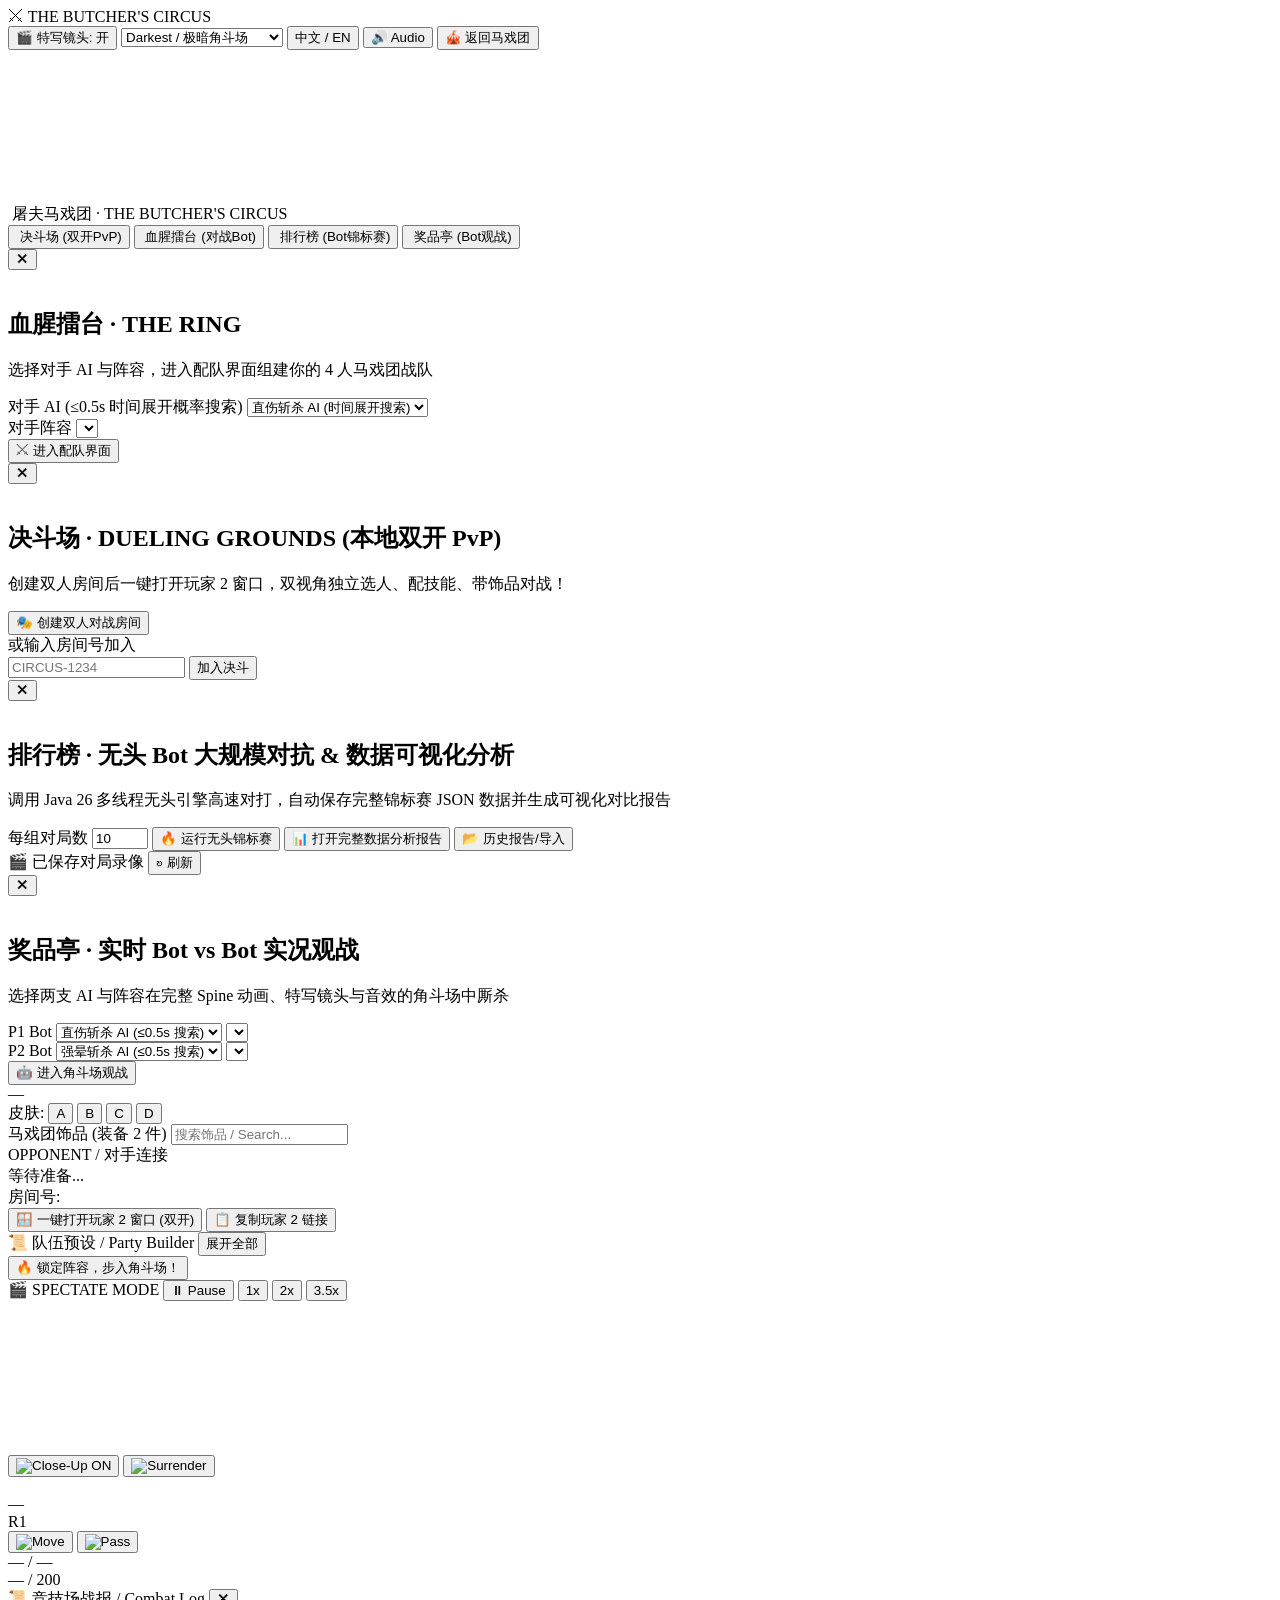
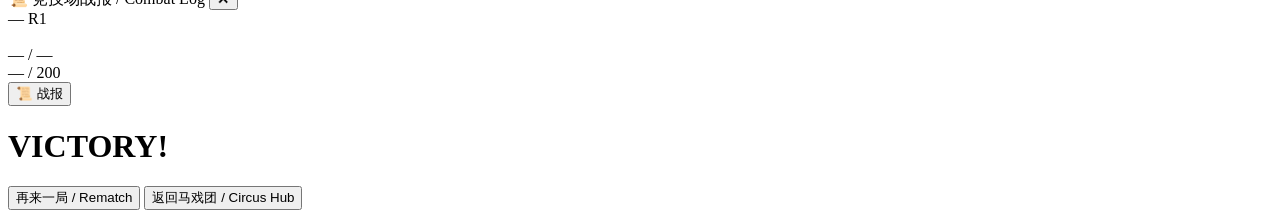
==== web/index.html @ a69d6b55 "create the reposits" ====
<!DOCTYPE html>
<html lang="zh-CN">
<head>
  <meta charset="UTF-8" />
  <meta name="viewport" content="width=device-width, initial-scale=1.0" />
  <title>Darkest Dungeon: The Butcher's Circus — 屠夫马戏团</title>
  <link rel="stylesheet" href="/static/css/circus.css?v=5" />
</head>
<body>
  <div id="app">
    <!-- Compact Gothic Top Control Strip -->
    <header id="topbar">
      <div class="brand">
        <span class="brand-emblem">⚔</span>
        <span id="brand-title">THE BUTCHER'S CIRCUS</span>
        <span id="room-badge" class="room-badge hidden"></span>
      </div>
      <div class="top-controls">
        <button id="btn-closeup" class="btn-iron active" title="Toggle Combat Close-Up Spotlight Camera">🎬 特写镜头: 开</button>
        <select id="arena-tier-select" title="Arena Tier">
          <option value="darkest">Darkest / 极暗角斗场</option>
          <option value="champion">Champion / 冠军角斗场</option>
          <option value="veteran">Veteran / 老兵角斗场</option>
          <option value="apprentice">Apprentice / 学徒角斗场</option>
          <option value="novice">Novice / 新手角斗场</option>
        </select>
        <button id="btn-lang" class="btn-iron">中文 / EN</button>
        <button id="btn-mute" class="btn-iron">🔊 Audio</button>
        <button id="btn-lobby" class="btn-iron hidden">🎪 返回马戏团</button>
      </div>
    </header>

    <!-- ==================== VIEW 1: AUTHENTIC CIRCUS TOWN HUB (主界面) ==================== -->
    <main id="view-town" class="view active">
      <canvas id="town-canvas"></canvas>

      <!-- Authentic Estate Nameplate -->
      <div class="town-nameplate">
        <img src="/api/game_asset/campaign/town/estate_title/arena_estate_nameplate.png" alt="" />
        <span id="town-nameplate-text">屠夫马戏团 · THE BUTCHER'S CIRCUS</span>
      </div>

      <!-- Authentic Bottom Building Navigation Dock -->
      <nav class="town-dock">
        <button class="dock-btn" data-building="dueling_grounds" title="决斗场 · 本地双开 PvP">
          <img src="/api/game_asset/campaign/town/buildings/dueling_grounds/dueling_grounds.town_button.png" alt="" />
          <span>决斗场 (双开PvP)</span>
        </button>
        <button class="dock-btn featured" data-building="fight" title="血腥擂台 · 单人对战 Bot">
          <img src="/api/game_asset/campaign/town/buildings/banner_customization/banner_customization.town_button.png" alt="" />
          <span>血腥擂台 (对战Bot)</span>
        </button>
        <button class="dock-btn" data-building="rankings" title="排行榜 · 无头 Bot 锦标赛 & 录像">
          <img src="/api/game_asset/campaign/town/buildings/rankings/rankings.town_button.png" alt="" />
          <span>排行榜 (Bot锦标赛)</span>
        </button>
        <button class="dock-btn" data-building="prize_booth" title="奖品亭 · 实时 Bot vs Bot 观战">
          <img src="/api/game_asset/campaign/town/buildings/prize_booth/prize_booth.town_button.png" alt="" />
          <span>奖品亭 (Bot观战)</span>
        </button>
      </nav>

      <!-- Building Modals styled with real DLC building art -->
      <!-- Modal: THE RING (Play vs Bot) -->
      <div id="modal-fight" class="building-modal hidden">
        <div class="building-dialog dialog-fight">
          <button class="dialog-close" data-close-modal="modal-fight">✕</button>
          <div class="dialog-header">
            <img src="/api/game_asset/campaign/town/buildings/banner_customization/banner_customization.icon.png" alt="" />
            <div>
              <h2>血腥擂台 · THE RING</h2>
              <p>选择对手 AI 与阵容，进入配队界面组建你的 4 人马戏团战队</p>
            </div>
          </div>
          <div class="dialog-body">
            <div class="form-row">
              <label>对手 AI (≤0.5s 时间展开概率搜索)</label>
              <select id="vsbot-ai">
                <option value="direct_kill">直伤斩杀 AI (时间展开搜索)</option>
                <option value="stun_kill">强晕斩杀 AI (时间展开搜索)</option>
                <option value="iron_wall">铁桶 AI (时间展开搜索)</option>
                <option value="iron_hound">铁血猎犬 AI (时间展开搜索)</option>
                <option value="shuffle_kill">乱位斩杀 AI (时间展开搜索)</option>
                <option value="lookahead">综合前瞻 AI (时间展开搜索)</option>
                <option value="stress">压力专精 AI (时间展开搜索)</option>
              </select>
            </div>
            <div class="form-row">
              <label>对手阵容</label>
              <select id="vsbot-preset"></select>
            </div>
            <button id="btn-start-vsbot" class="btn-crimson large full">⚔ 进入配队界面</button>
          </div>
        </div>
      </div>

      <!-- Modal: DUELING GROUNDS (Local 2-Player Dual-Window PvP) -->
      <div id="modal-dueling_grounds" class="building-modal hidden">
        <div class="building-dialog dialog-duel">
          <button class="dialog-close" data-close-modal="modal-dueling_grounds">✕</button>
          <div class="dialog-header">
            <img src="/api/game_asset/campaign/town/buildings/dueling_grounds/dueling_grounds.icon.png" alt="" />
            <div>
              <h2>决斗场 · DUELING GROUNDS (本地双开 PvP)</h2>
              <p>创建双人房间后一键打开玩家 2 窗口，双视角独立选人、配技能、带饰品对战！</p>
            </div>
          </div>
          <div class="dialog-body">
            <button id="btn-create-pvp" class="btn-gold large full">🎭 创建双人对战房间</button>
            <div class="divider"><span>或输入房间号加入</span></div>
            <div class="join-row">
              <input id="join-room-input" type="text" placeholder="CIRCUS-1234" />
              <button id="btn-join-pvp" class="btn-crimson">加入决斗</button>
            </div>
          </div>
        </div>
      </div>

      <!-- Modal: RANKINGS (Headless Bot Tournament Lab & Replays) -->
      <div id="modal-rankings" class="building-modal hidden">
        <div class="building-dialog dialog-rankings">
          <button class="dialog-close" data-close-modal="modal-rankings">✕</button>
          <div class="dialog-header">
            <img src="/api/game_asset/campaign/town/buildings/rankings/rankings.icon.png" alt="" />
            <div>
              <h2>排行榜 · 无头 Bot 大规模对抗 & 数据可视化分析</h2>
              <p>调用 Java 26 多线程无头引擎高速对打，自动保存完整锦标赛 JSON 数据并生成可视化对比报告</p>
            </div>
          </div>
          <div class="dialog-body">
            <div class="form-row">
              <label>每组对局数</label>
              <input id="lab-matches" type="number" min="2" max="100" value="10" />
              <button id="btn-run-lab" class="btn-gold">🔥 运行无头锦标赛</button>
              <button id="btn-open-report" class="btn-crimson hidden">📊 打开完整数据分析报告</button>
              <button id="btn-report-center" class="btn-mini" onclick="window.open('/static/tournament_report.html','_blank')">📂 历史报告/导入</button>
            </div>
            <div id="lab-output" class="lab-output"></div>
            <div class="replay-box">
              <div class="replay-header">
                <span>🎬 已保存对局录像</span>
                <button id="btn-refresh-replays" class="btn-mini">↻ 刷新</button>
              </div>
              <div id="replay-list" class="replay-list"></div>
            </div>
          </div>
        </div>
      </div>

      <!-- Modal: PRIZE BOOTH (Live Bot vs Bot Spectate) -->
      <div id="modal-prize_booth" class="building-modal hidden">
        <div class="building-dialog dialog-prize">
          <button class="dialog-close" data-close-modal="modal-prize_booth">✕</button>
          <div class="dialog-header">
            <img src="/api/game_asset/campaign/town/buildings/prize_booth/prize_booth.icon.png" alt="" />
            <div>
              <h2>奖品亭 · 实时 Bot vs Bot 实况观战</h2>
              <p>选择两支 AI 与阵容在完整 Spine 动画、特写镜头与音效的角斗场中厮杀</p>
            </div>
          </div>
          <div class="dialog-body">
            <div class="form-row">
              <label>P1 Bot</label>
              <select id="bvb-bot0">
                <option value="direct_kill">直伤斩杀 AI (≤0.5s 搜索)</option>
                <option value="stun_kill">强晕斩杀 AI (≤0.5s 搜索)</option>
                <option value="iron_wall">铁桶 AI (≤0.5s 搜索)</option>
                <option value="iron_hound">铁血猎犬 AI (≤0.5s 搜索)</option>
                <option value="shuffle_kill">乱位斩杀 AI (≤0.5s 搜索)</option>
                <option value="lookahead">综合搜索 AI (≤0.5s)</option>
              </select>
              <select id="bvb-preset0"></select>
            </div>
            <div class="form-row">
              <label>P2 Bot</label>
              <select id="bvb-bot1">
                <option value="stun_kill">强晕斩杀 AI (≤0.5s 搜索)</option>
                <option value="direct_kill">直伤斩杀 AI (≤0.5s 搜索)</option>
                <option value="iron_wall">铁桶 AI (≤0.5s 搜索)</option>
                <option value="iron_hound">铁血猎犬 AI (≤0.5s 搜索)</option>
                <option value="shuffle_kill">乱位斩杀 AI (≤0.5s 搜索)</option>
                <option value="lookahead">综合搜索 AI (≤0.5s)</option>
              </select>
              <select id="bvb-preset1"></select>
            </div>
            <button id="btn-start-bvb" class="btn-crimson large full">🤖 进入角斗场观战</button>
          </div>
        </div>
      </div>
    </main>

    <!-- ==================== VIEW 2: AUTHENTIC PARTY SETUP (配队界面) ==================== -->
    <main id="view-setup" class="view">
      <!-- Top Horizontal 18-Hero Roster Strip (matching party_setup.layout.darkest) -->
      <div class="setup-top-roster">
        <div id="hero-roster-strip" class="hero-roster-strip"></div>
      </div>

      <!-- Middle Main Area: 4-Hero Formation + Quick Skill/Trinket Panel + Right Connection Box -->
      <div class="setup-main-grid">
        <!-- Left/Center: 4-Hero Formation Cards (Rank 4 -> Rank 1) -->
        <section class="setup-formation-area">
          <div id="party-slots" class="party-slots"></div>

          <!-- Inline Character Inspector styled with real arena_characterpanel_bg.png -->
          <div class="char-sheet-wrap">
            <div class="char-sheet-col skills-col">
              <div class="sheet-title-row">
                <span id="sheet-hero-title" class="sheet-hero-title">—</span>
                <div class="skin-row">
                  <span>皮肤:</span>
                  <button class="skin-btn" data-variant="A">A</button>
                  <button class="skin-btn" data-variant="B">B</button>
                  <button class="skin-btn" data-variant="C">C</button>
                  <button class="skin-btn" data-variant="D">D</button>
                </div>
              </div>
              <div id="sheet-hero-stats" class="sheet-hero-stats"></div>
              <div id="skill-picker" class="skill-picker"></div>
            </div>

            <div class="char-sheet-col trinkets-col">
              <div class="sheet-title-row">
                <span>马戏团饰品 (装备 2 件)</span>
                <input id="trinket-search" type="text" placeholder="搜索饰品 / Search..." />
              </div>
              <div id="equipped-trinkets" class="equipped-trinkets"></div>
              <div id="trinket-picker" class="trinket-picker"></div>
            </div>
          </div>
        </section>

        <!-- Right Sidebar: Connection Card (connection_background.png) + PvP Invite + Lock In -->
        <aside class="setup-right-col">
          <div class="connection-card">
            <div class="conn-title" id="conn-mode-title">OPPONENT / 对手连接</div>
            <div class="conn-status" id="invite-seat-status">等待准备...</div>
            <div id="pvp-invite-controls" class="pvp-invite-controls hidden">
              <div class="room-code-row">房间号: <span id="invite-room-code" class="code-pill"></span></div>
              <button id="btn-open-p2" class="btn-gold full">🪟 一键打开玩家 2 窗口 (双开)</button>
              <button id="btn-copy-p2" class="btn-iron full">📋 复制玩家 2 链接</button>
            </div>
          </div>

          <div class="setup-presets-box">
            <div class="presets-head">
              <span>📜 队伍预设 / Party Builder</span>
              <button id="btn-toggle-builder" class="btn-mini">展开全部</button>
            </div>
            <div id="party-builder-list" class="party-builder-list"></div>
          </div>

          <div class="lockin-box">
            <div id="ready-status" class="ready-status"></div>
            <button id="btn-lock-in" class="btn-crimson large full">🔥 锁定阵容，步入角斗场！</button>
          </div>
        </aside>
      </div>
    </main>

    <!-- ==================== VIEW 3: AUTHENTIC IN-GAME COMBAT (1920x1080 战斗界面) ==================== -->
    <main id="view-combat" class="view">
      <!-- Spectator / Replay Control Strip -->
      <div id="spectate-bar" class="spectate-bar hidden">
        <span id="spectate-label">🎬 SPECTATE MODE</span>
        <button id="btn-pause" class="btn-iron">⏸ Pause</button>
        <button class="btn-iron speed-btn active" data-speed="1">1x</button>
        <button class="btn-iron speed-btn" data-speed="2">2x</button>
        <button class="btn-iron speed-btn" data-speed="3.5">3.5x</button>
      </div>

      <!-- Upper 720px Arena Stage Canvas -->
      <div id="stage-wrap">
        <canvas id="arena-canvas"></canvas>
        <div id="stage-buff-tooltip" class="stage-buff-tooltip hidden"></div>
      </div>

      <!-- Authentic Iron Transition Bar (panels/panel_transition.png) -->
      <div class="panel-transition-strip"></div>

      <!-- Lower 360px Authentic Darkest Dungeon HUD (Full 1920x360 with side_decor.png scaled cleanly to viewport) -->
      <div id="combat-hud-outer">
        <div id="combat-hud-1920">
          <!-- FAR LEFT 240x360: Authentic panels/side_decor.png + FocusCam & Surrender -->
          <aside id="hud-side-left" class="hud-side-wing">
            <div class="hud-wing-bg"></div>
            <div class="hud-wing-controls left">
              <button id="btn-hud-closeup" class="dd-focuscam-btn" title="Toggle Combat Close-Up Camera / 切换特写镜头">
                <img src="/api/game_asset/panels/focuscam_button.png" alt="Close-Up" />
                <span id="hud-closeup-badge" class="wing-badge">ON</span>
              </button>
              <button id="btn-surrender" class="dd-retreat-btn" title="Surrender / 投降">
                <img src="/api/game_asset/panels/arena_retreat_button.png" alt="Surrender" />
              </button>
            </div>
          </aside>

          <!-- CENTER-LEFT 720x360: panel_banner.png (720x136) + arena_panel_hero.png (720x224) -->
          <section id="hud-left-720">
            <!-- Floating Skill / Status Tooltip anchored above Hero Banner (never covers resistances/trinkets) -->
            <div id="hud-tooltip" class="dd-tooltip-float hidden"></div>

            <!-- Top Banner (136px): Portrait + Seal, Name/Class, 4 Skills (1-4), Move (5), Pass -->
            <div class="dd-hero-banner">
              <div class="dd-portrait-wrap">
                <img id="hud-hero-portrait" class="dd-portrait" alt="" />
                <img id="hud-hero-seal" class="dd-portrait-seal hidden" alt="" />
              </div>
              <div class="dd-banner-nameblock">
                <div id="hud-hero-name" class="dd-hero-name">—</div>
                <div class="dd-name-meta">
                  <span id="hud-hero-rank" class="rank-pill">R1</span>
                  <span id="hud-hero-trait" class="trait-pill hidden"></span>
                </div>
              </div>
              <div class="dd-ability-rail">
                <div id="hud-skills" class="dd-skills"></div>
                <button id="btn-move" class="dd-move-btn" title="Move / 移动">
                  <img src="/api/game_asset/panels/icons_ability/ability_move.png" alt="Move" />
                </button>
                <button id="btn-pass" class="dd-pass-btn" title="Pass / 跳过">
                  <img id="btn-pass-img" src="/api/game_asset/panels/icons_ability/ability_pass.png" alt="Pass" />
                </button>
              </div>
              <div id="move-drawer" class="move-drawer hidden"></div>
            </div>

            <!-- Bottom Hero Panel (224px): Exact arena_panel_hero.png texture -->
            <div class="dd-hero-panel-bg">
              <div class="dd-hp-val" id="hud-hero-hp">— / —</div>
              <div class="dd-stress-val" id="hud-hero-stress">— / 200</div>
              <div class="dd-stats-col" id="hud-hero-stats"></div>
              <div class="dd-res-col" id="hud-hero-res"></div>
              <div class="dd-trinket-slots" id="hud-hero-trinkets"></div>
            </div>
          </section>

          <!-- CENTER-RIGHT 720x360: Exact arena_panel_monster.png texture -->
          <section id="hud-right-720">
            <!-- Collapsible Floating Combat Log above Enemy Panel (does not cover trinkets/resistances) -->
            <div id="combat-log-drawer" class="combat-log-drawer collapsed">
              <div class="combat-log-head">
                <span>📜 竞技场战报 / Combat Log</span>
                <button id="btn-close-log" class="btn-mini">✕</button>
              </div>
              <div id="combat-log" class="combat-log"></div>
            </div>

            <div class="dd-monster-panel-bg">
              <div class="dd-enemy-header">
                <span id="hud-enemy-name" class="dd-enemy-name">—</span>
                <span id="hud-enemy-rank" class="rank-pill enemy">R1</span>
                <span id="hud-enemy-trait" class="trait-pill hidden"></span>
              </div>
              <div class="dd-enemy-stats" id="hud-enemy-stats"></div>
              <div class="dd-enemy-skills" id="hud-enemy-skills"></div>
              <div class="dd-enemy-portrait-wrap">
                <img id="hud-enemy-portrait" class="dd-enemy-portrait" alt="" />
                <img id="hud-enemy-seal" class="dd-enemy-seal hidden" alt="" />
              </div>
              <div class="dd-enemy-trinkets" id="hud-enemy-trinkets"></div>
              <div class="dd-enemy-res" id="hud-enemy-res"></div>
              <div class="dd-enemy-hp" id="hud-enemy-hp">— / —</div>
              <div class="dd-enemy-stress" id="hud-enemy-stress">— / 200</div>
              <div class="dd-enemy-statuses" id="hud-enemy-statuses"></div>
            </div>
          </section>

          <!-- FAR RIGHT 240x360: Mirrored panels/side_decor.png + Combat Log Toggle -->
          <aside id="hud-side-right" class="hud-side-wing mirrored">
            <div class="hud-wing-bg"></div>
            <div class="hud-wing-controls right">
              <button id="btn-toggle-log" class="log-toggle-btn">📜 战报</button>
            </div>
          </aside>
        </div>
      </div>

      <!-- Victory / Defeat Raid Results Overlay (using real arena_victory/defeat_background.png) -->
      <div id="results-modal" class="modal hidden">
        <div id="results-card" class="results-card">
          <h1 id="results-title">VICTORY!</h1>
          <p id="results-subtitle"></p>
          <div id="results-stats" class="results-stats"></div>
          <div class="modal-actions">
            <button id="btn-rematch" class="btn-crimson large">再来一局 / Rematch</button>
            <button id="btn-results-lobby" class="btn-gold large">返回马戏团 / Circus Hub</button>
          </div>
        </div>
      </div>
    </main>
  </div>

  <script type="module" src="/static/js/main.js?v=13"></script>
</body>
</html>
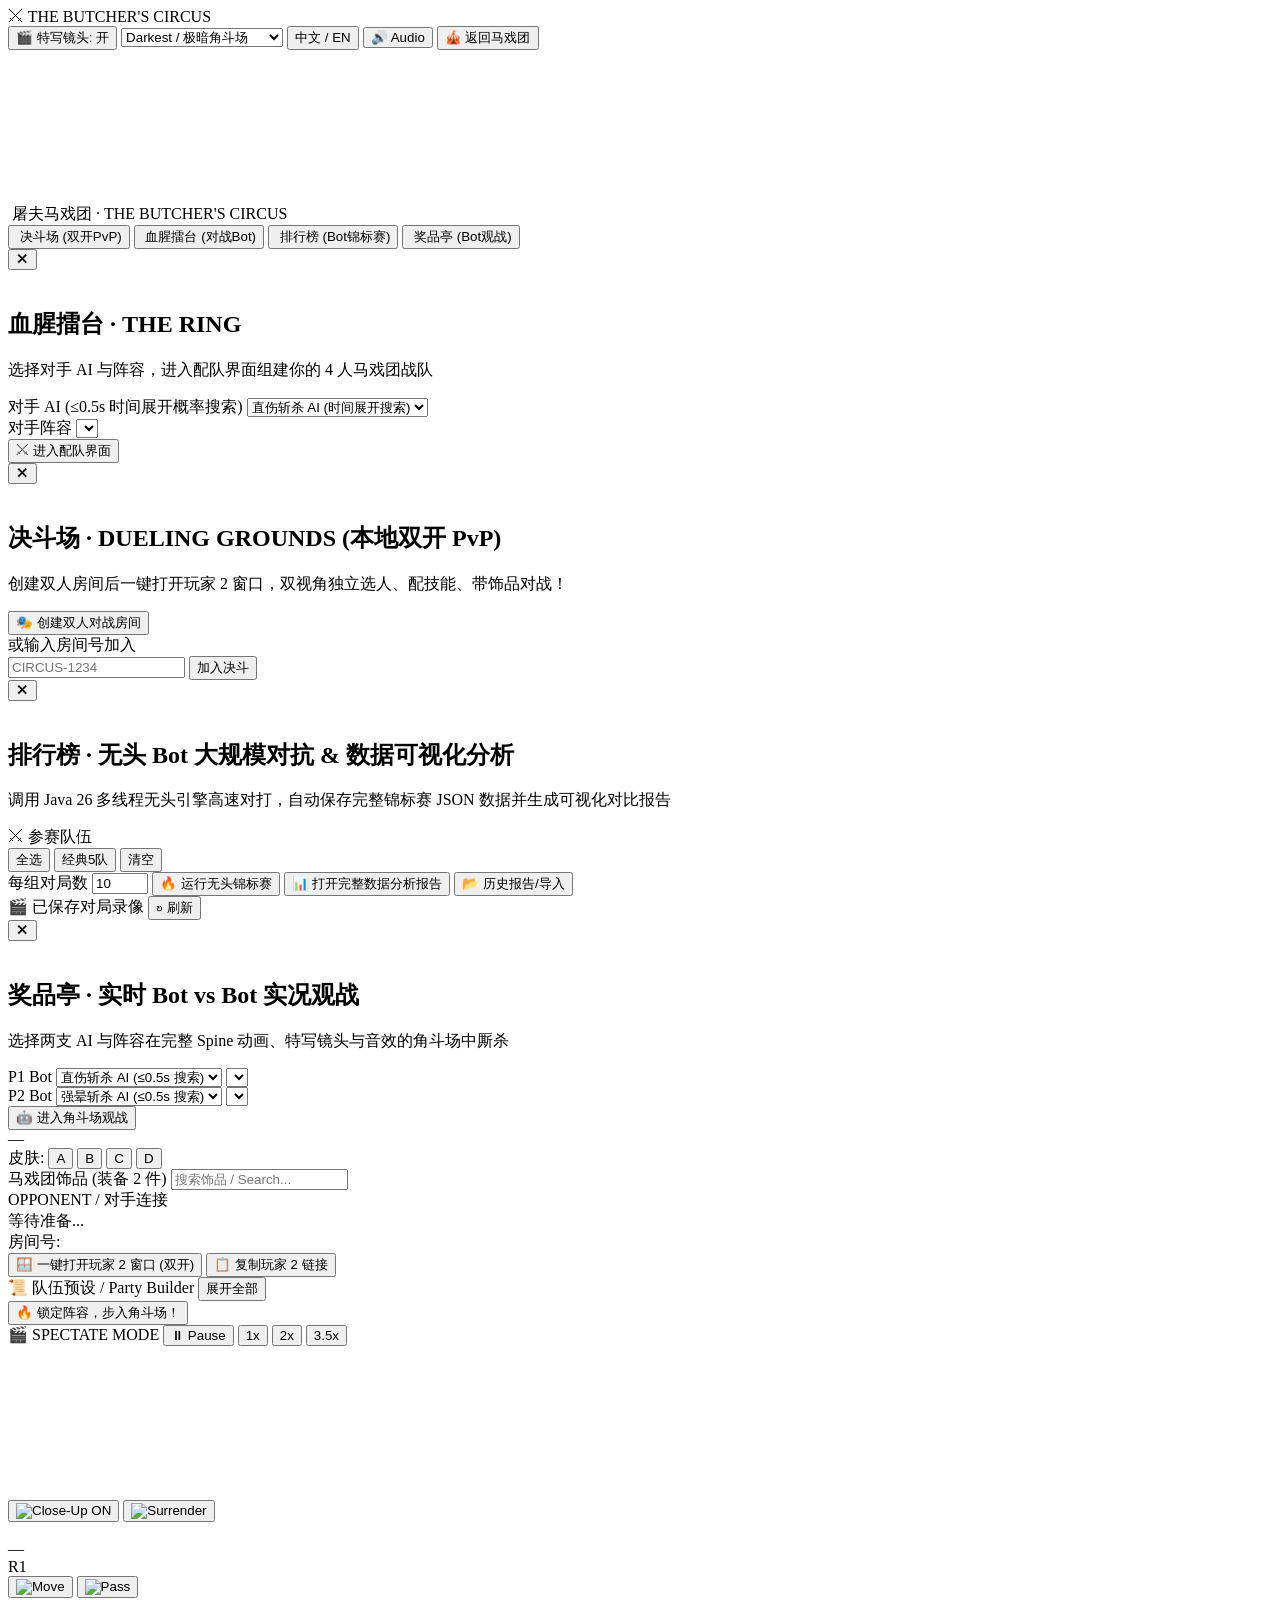
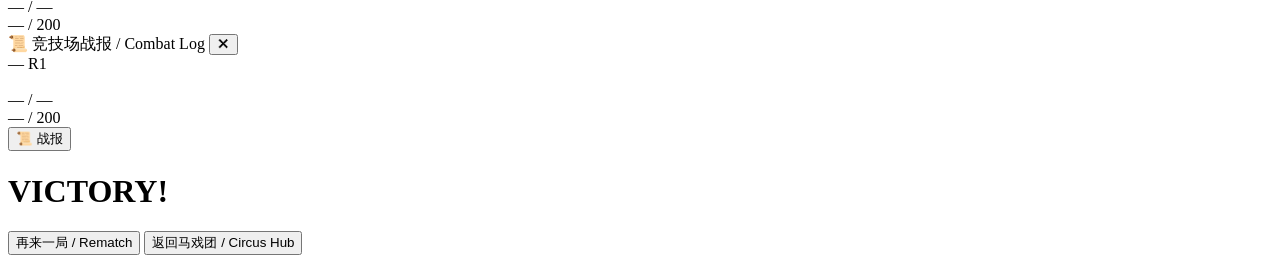
==== commit b4038308: "change the way team were stored, so they use the same bot framework" ====
--- a/web/index.html
+++ b/web/index.html
@@ -128,6 +128,17 @@
             </div>
           </div>
           <div class="dialog-body">
+            <div class="lab-team-picker">
+              <div class="lab-team-header">
+                <span>⚔ 参赛队伍 <span id="lab-team-summary" class="lab-team-summary"></span></span>
+                <div class="lab-team-actions">
+                  <button type="button" id="btn-lab-select-all" class="btn-mini">全选</button>
+                  <button type="button" id="btn-lab-select-classic" class="btn-mini">经典5队</button>
+                  <button type="button" id="btn-lab-clear" class="btn-mini">清空</button>
+                </div>
+              </div>
+              <div id="lab-team-list" class="lab-team-grid"></div>
+            </div>
             <div class="form-row">
               <label>每组对局数</label>
               <input id="lab-matches" type="number" min="2" max="100" value="10" />
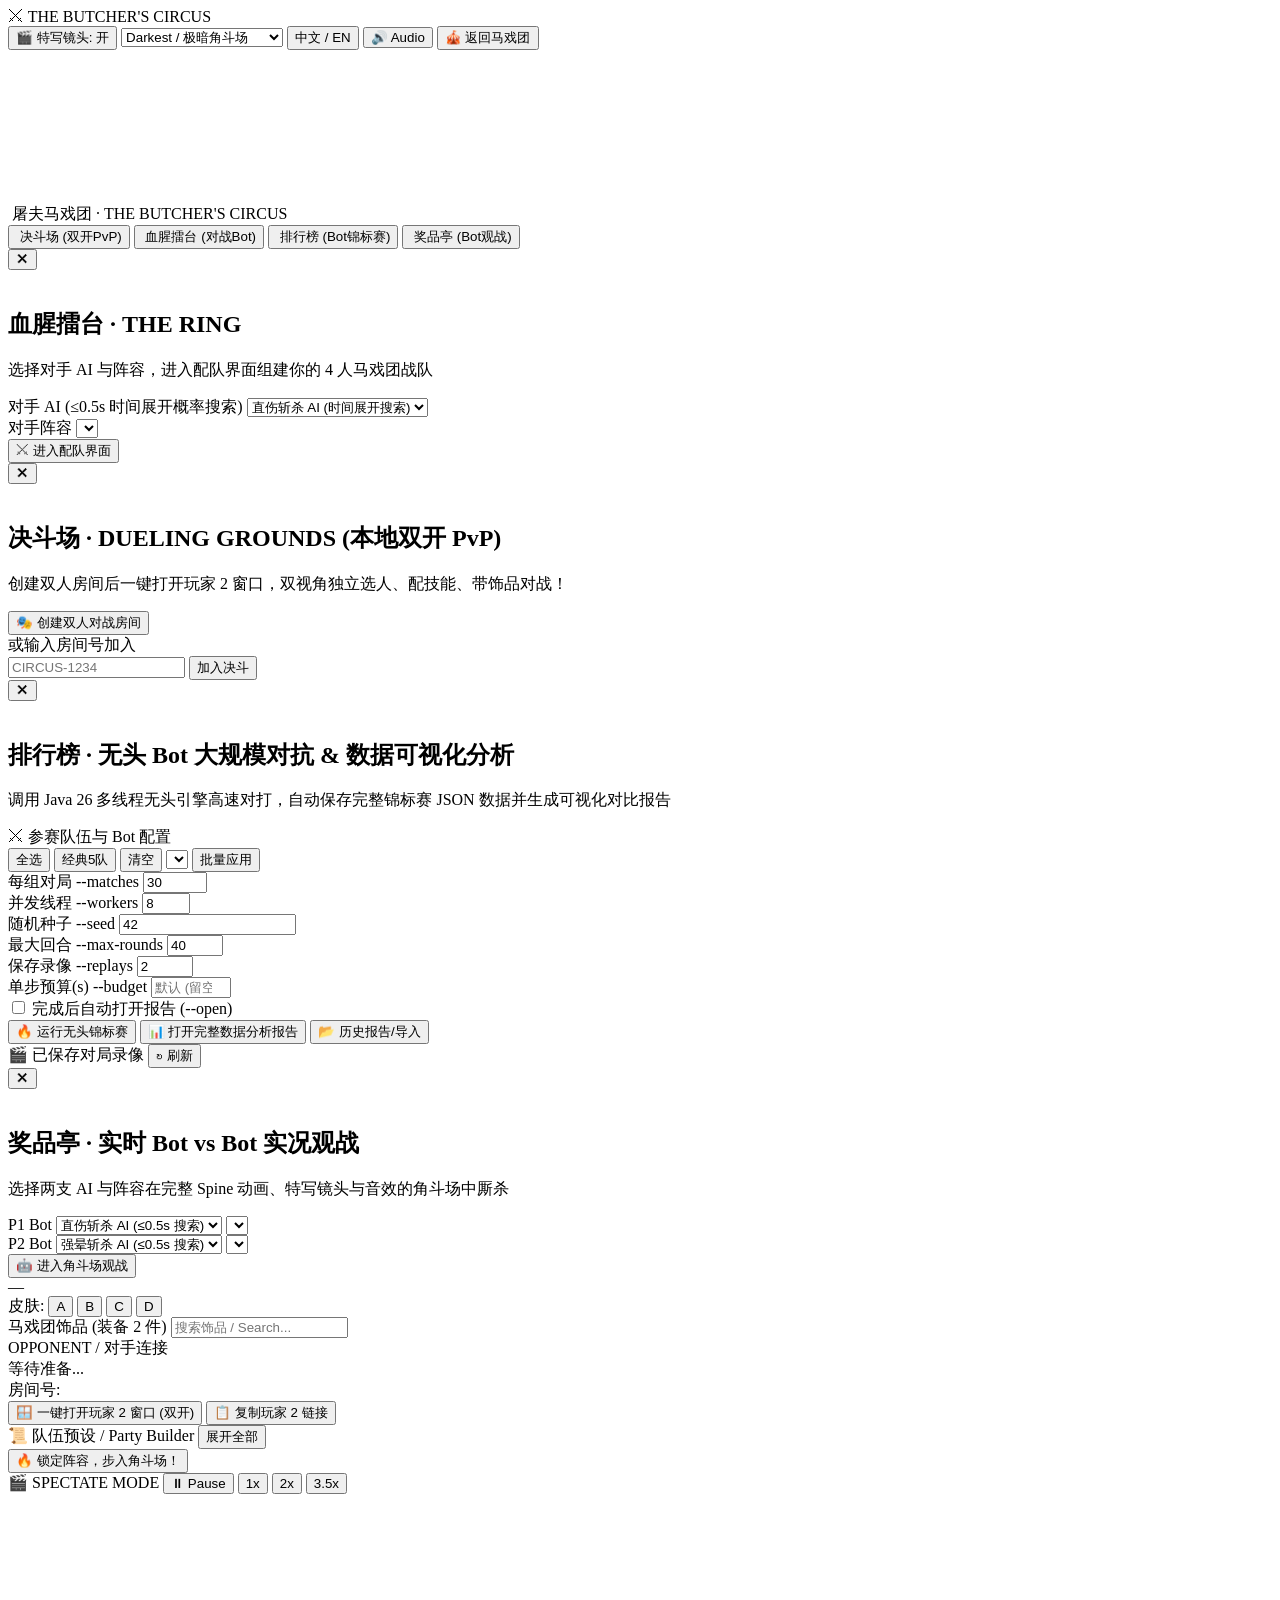
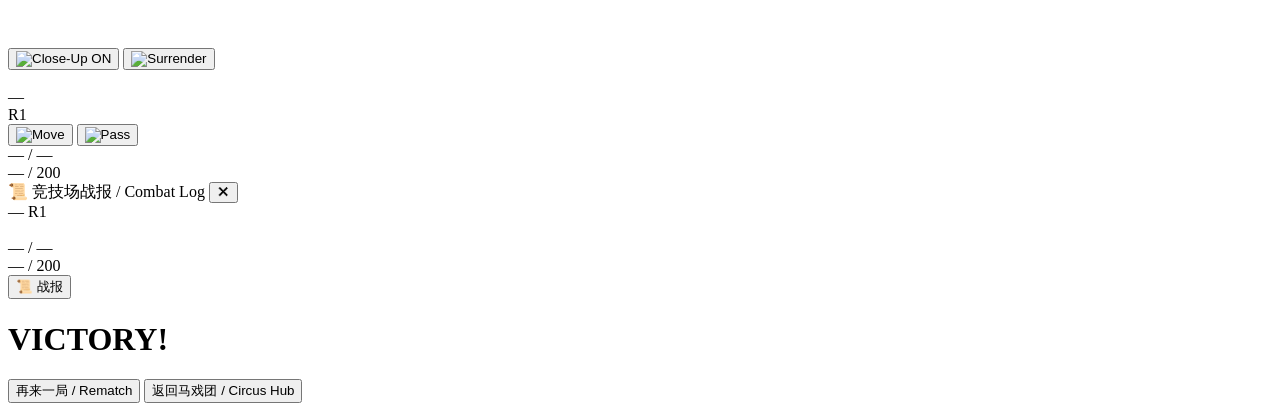
==== commit a7d6d458: "add a new neural bot" ====
--- a/web/index.html
+++ b/web/index.html
@@ -4,7 +4,7 @@
   <meta charset="UTF-8" />
   <meta name="viewport" content="width=device-width, initial-scale=1.0" />
   <title>Darkest Dungeon: The Butcher's Circus — 屠夫马戏团</title>
-  <link rel="stylesheet" href="/static/css/circus.css?v=5" />
+  <link rel="stylesheet" href="/static/css/circus.css?v=6" />
 </head>
 <body>
   <div id="app">
@@ -130,21 +130,53 @@
           <div class="dialog-body">
             <div class="lab-team-picker">
               <div class="lab-team-header">
-                <span>⚔ 参赛队伍 <span id="lab-team-summary" class="lab-team-summary"></span></span>
+                <span>⚔ 参赛队伍与 Bot 配置 <span id="lab-team-summary" class="lab-team-summary"></span></span>
                 <div class="lab-team-actions">
                   <button type="button" id="btn-lab-select-all" class="btn-mini">全选</button>
                   <button type="button" id="btn-lab-select-classic" class="btn-mini">经典5队</button>
                   <button type="button" id="btn-lab-clear" class="btn-mini">清空</button>
+                  <select id="lab-bulk-bot" class="lab-bulk-select" title="批量为已选队伍设置 Bot"></select>
+                  <button type="button" id="btn-lab-apply-bulk" class="btn-mini">批量应用</button>
                 </div>
               </div>
               <div id="lab-team-list" class="lab-team-grid"></div>
             </div>
-            <div class="form-row">
-              <label>每组对局数</label>
-              <input id="lab-matches" type="number" min="2" max="100" value="10" />
-              <button id="btn-run-lab" class="btn-gold">🔥 运行无头锦标赛</button>
-              <button id="btn-open-report" class="btn-crimson hidden">📊 打开完整数据分析报告</button>
-              <button id="btn-report-center" class="btn-mini" onclick="window.open('/static/tournament_report.html','_blank')">📂 历史报告/导入</button>
+            <div class="lab-params-grid">
+              <div class="lab-param-field" title="命令行参数: --matches">
+                <label for="lab-matches">每组对局 <span>--matches</span></label>
+                <input id="lab-matches" type="number" min="1" max="1000" value="30" />
+              </div>
+              <div class="lab-param-field" title="命令行参数: --workers">
+                <label for="lab-workers">并发线程 <span>--workers</span></label>
+                <input id="lab-workers" type="number" min="1" max="64" value="8" />
+              </div>
+              <div class="lab-param-field" title="命令行参数: --seed">
+                <label for="lab-seed">随机种子 <span>--seed</span></label>
+                <input id="lab-seed" type="number" step="1" value="42" />
+              </div>
+              <div class="lab-param-field" title="命令行参数: --max-rounds">
+                <label for="lab-max-rounds">最大回合 <span>--max-rounds</span></label>
+                <input id="lab-max-rounds" type="number" min="1" max="200" value="40" />
+              </div>
+              <div class="lab-param-field" title="命令行参数: --replays">
+                <label for="lab-replays">保存录像 <span>--replays</span></label>
+                <input id="lab-replays" type="number" min="0" max="100" value="2" />
+              </div>
+              <div class="lab-param-field" title="命令行参数: --budget (留空使用各队/Bot默认预算)">
+                <label for="lab-budget">单步预算(s) <span>--budget</span></label>
+                <input id="lab-budget" type="number" min="0.005" max="10" step="0.01" placeholder="默认 (留空)" />
+              </div>
+            </div>
+            <div class="form-row lab-actions-row">
+              <label class="lab-check-option" title="命令行参数: --open">
+                <input id="lab-open-report" type="checkbox" />
+                <span>完成后自动打开报告 (--open)</span>
+              </label>
+              <div class="lab-action-btns">
+                <button id="btn-run-lab" class="btn-gold">🔥 运行无头锦标赛</button>
+                <button id="btn-open-report" class="btn-crimson hidden">📊 打开完整数据分析报告</button>
+                <button id="btn-report-center" class="btn-mini" onclick="window.open('/static/tournament_report.html','_blank')">📂 历史报告/导入</button>
+              </div>
             </div>
             <div id="lab-output" class="lab-output"></div>
             <div class="replay-box">
@@ -402,6 +434,6 @@
     </main>
   </div>
 
-  <script type="module" src="/static/js/main.js?v=13"></script>
+  <script type="module" src="/static/js/main.js?v=14"></script>
 </body>
 </html>
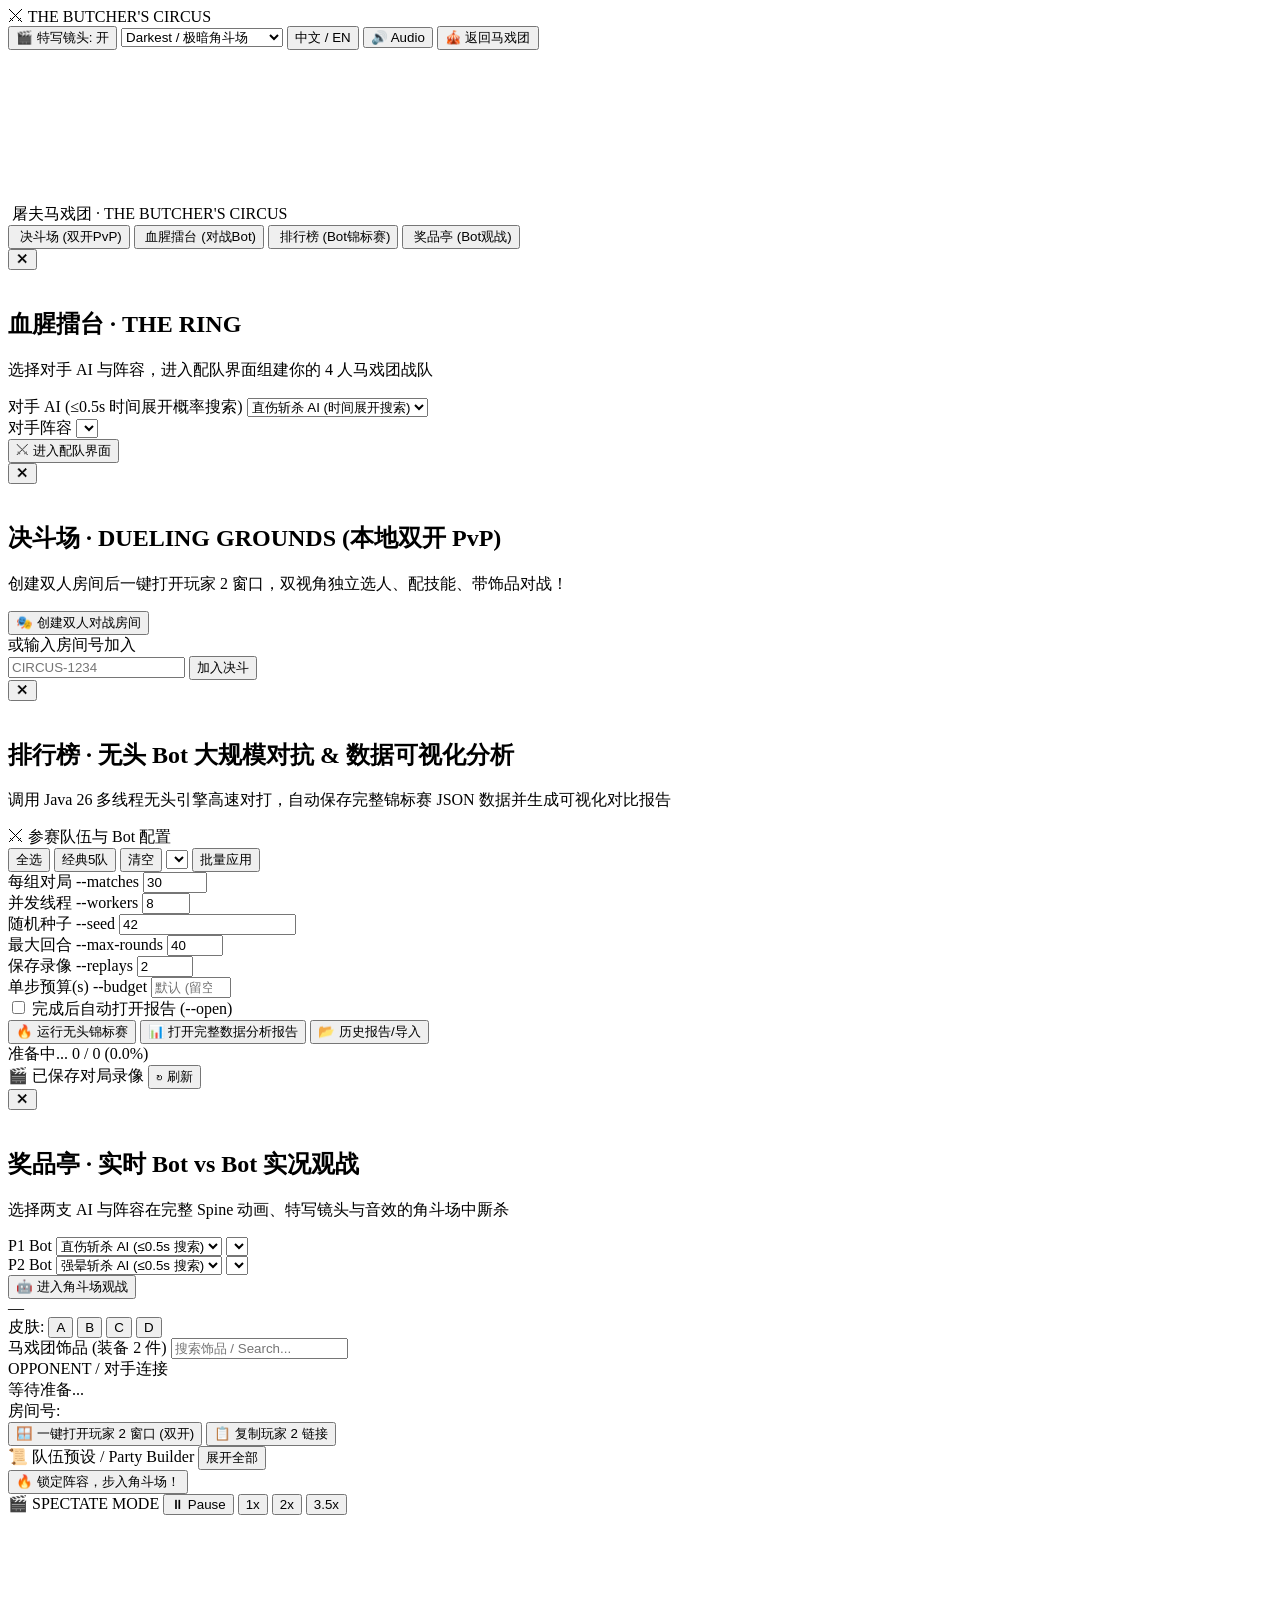
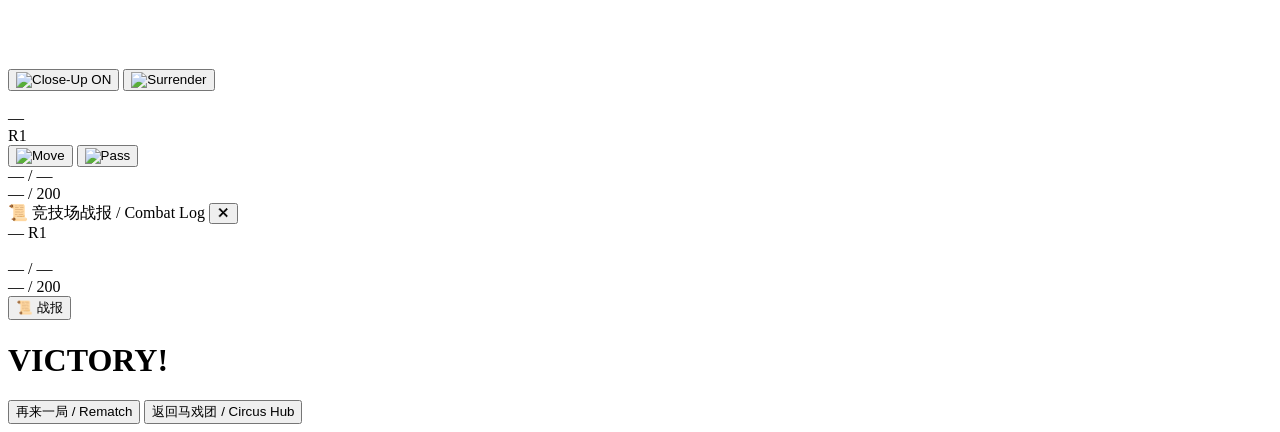
==== commit ccf232d9: "fix" ====
--- a/web/index.html
+++ b/web/index.html
@@ -4,7 +4,7 @@
   <meta charset="UTF-8" />
   <meta name="viewport" content="width=device-width, initial-scale=1.0" />
   <title>Darkest Dungeon: The Butcher's Circus — 屠夫马戏团</title>
-  <link rel="stylesheet" href="/static/css/circus.css?v=6" />
+  <link rel="stylesheet" href="/static/css/circus.css?v=7" />
 </head>
 <body>
   <div id="app">
@@ -178,6 +178,15 @@
                 <button id="btn-report-center" class="btn-mini" onclick="window.open('/static/tournament_report.html','_blank')">📂 历史报告/导入</button>
               </div>
             </div>
+            <div id="lab-progress-wrap" class="lab-progress-wrap hidden">
+              <div class="lab-progress-meta">
+                <span id="lab-progress-label">准备中...</span>
+                <span id="lab-progress-stats">0 / 0 (0.0%)</span>
+              </div>
+              <div class="lab-progress-track">
+                <div id="lab-progress-fill" class="lab-progress-fill" style="width: 0%"></div>
+              </div>
+            </div>
             <div id="lab-output" class="lab-output"></div>
             <div class="replay-box">
               <div class="replay-header">
@@ -434,6 +443,6 @@
     </main>
   </div>
 
-  <script type="module" src="/static/js/main.js?v=14"></script>
+  <script type="module" src="/static/js/main.js?v=15"></script>
 </body>
 </html>
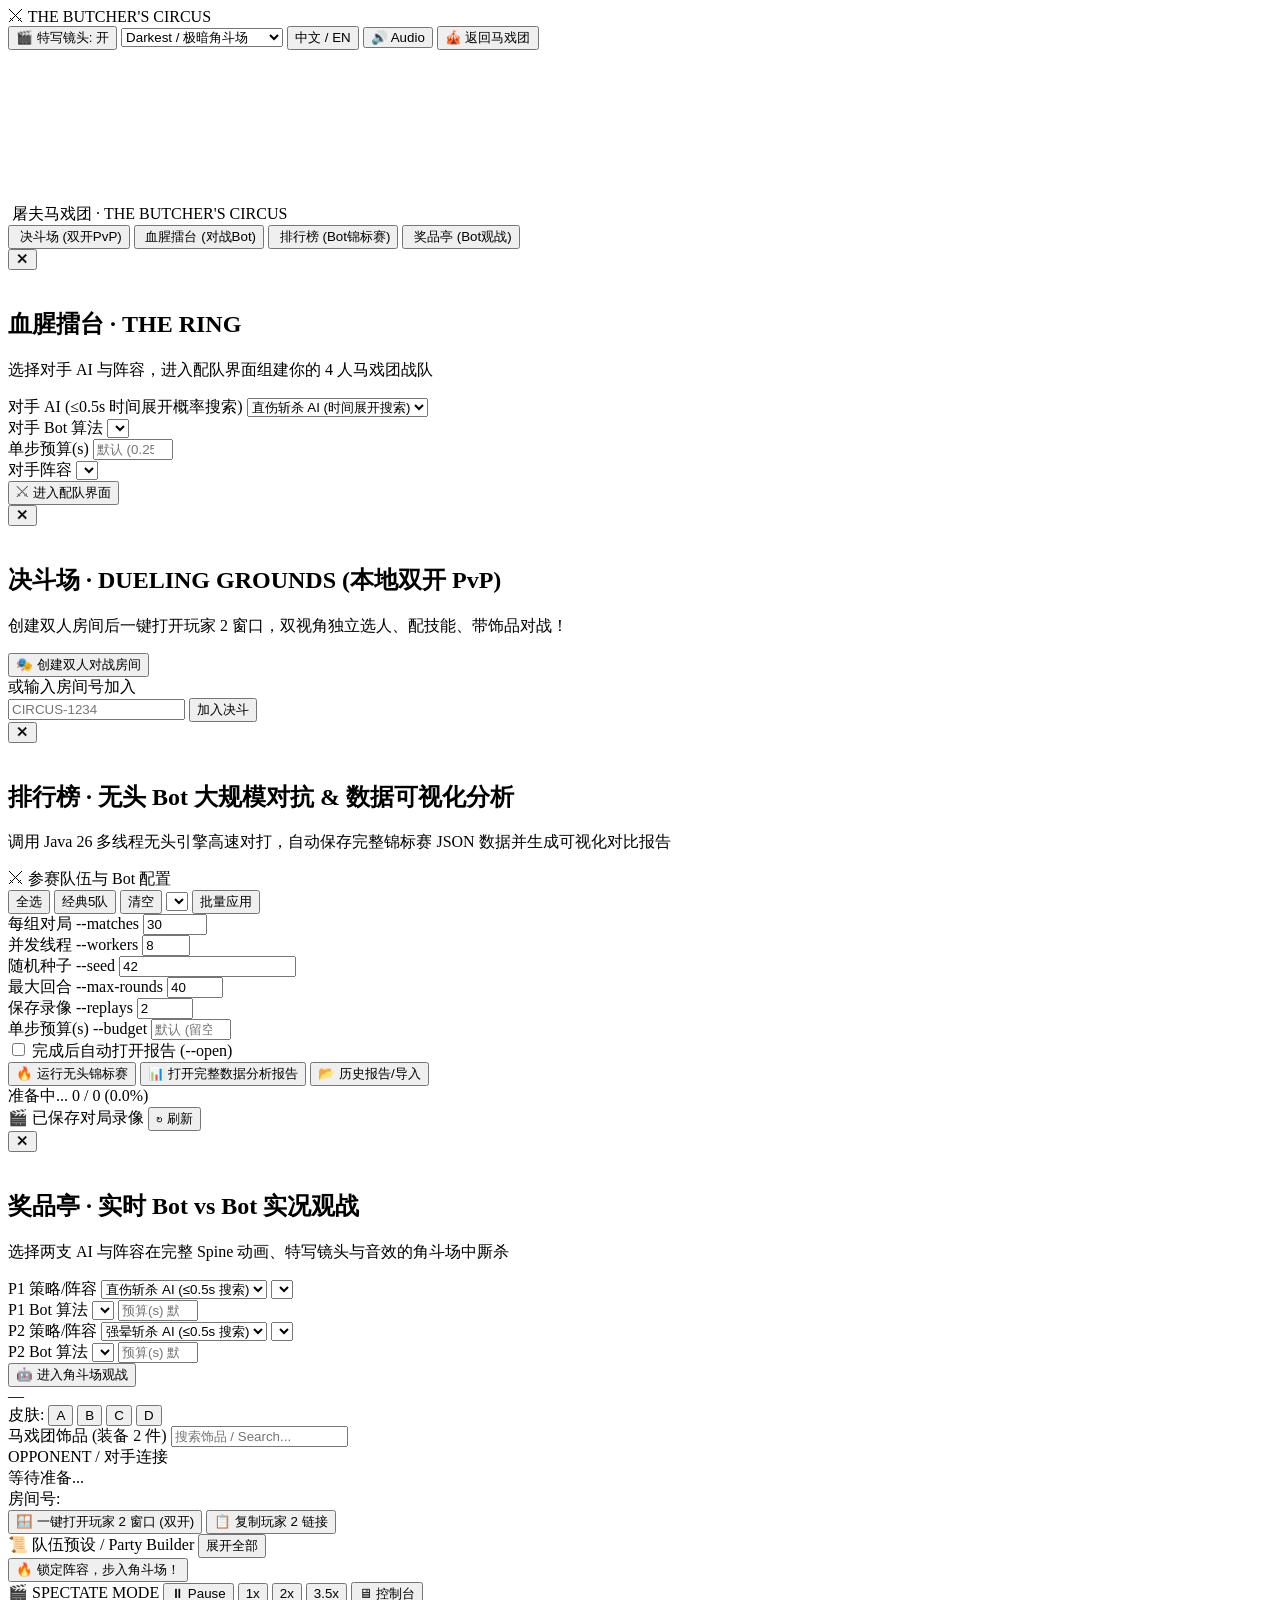
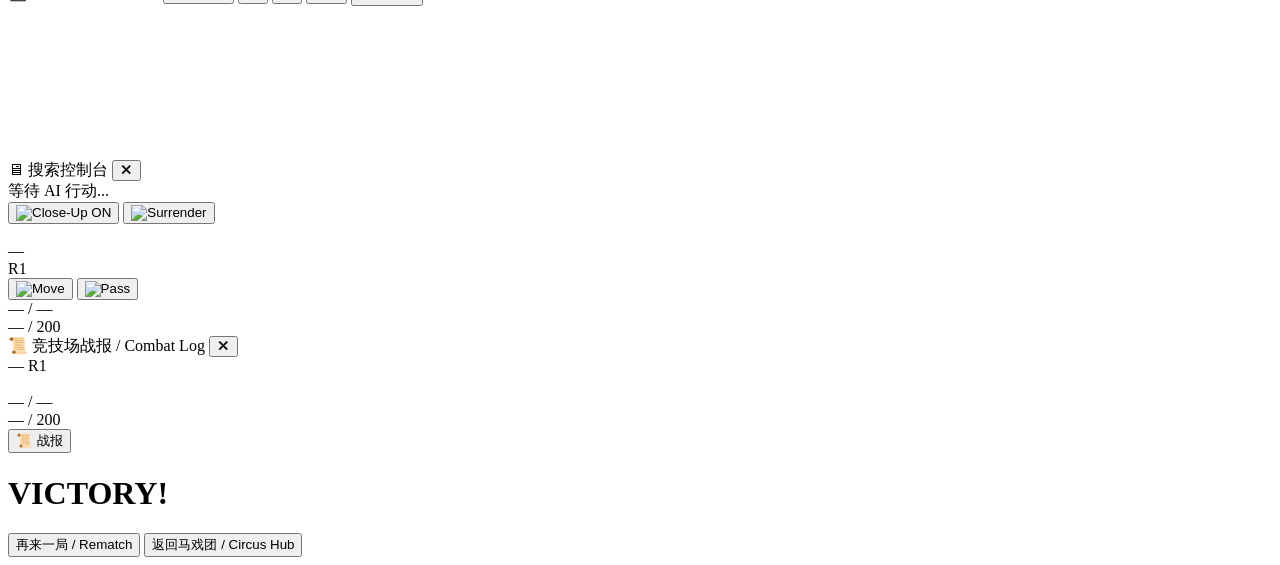
==== commit 3054d4e6: "add more built in teams" ====
--- a/web/index.html
+++ b/web/index.html
@@ -86,6 +86,14 @@
               </select>
             </div>
             <div class="form-row">
+              <label>对手 Bot 算法</label>
+              <select id="vsbot-bot-class"></select>
+            </div>
+            <div class="form-row">
+              <label>单步预算(s)</label>
+              <input id="vsbot-budget" type="number" min="0.005" max="10" step="0.05" placeholder="默认 (0.25s，留空使用默认)" />
+            </div>
+            <div class="form-row">
               <label>对手阵容</label>
               <select id="vsbot-preset"></select>
             </div>
@@ -212,7 +220,7 @@
           </div>
           <div class="dialog-body">
             <div class="form-row">
-              <label>P1 Bot</label>
+              <label>P1 策略/阵容</label>
               <select id="bvb-bot0">
                 <option value="direct_kill">直伤斩杀 AI (≤0.5s 搜索)</option>
                 <option value="stun_kill">强晕斩杀 AI (≤0.5s 搜索)</option>
@@ -224,7 +232,12 @@
               <select id="bvb-preset0"></select>
             </div>
             <div class="form-row">
-              <label>P2 Bot</label>
+              <label>P1 Bot 算法</label>
+              <select id="bvb-class0"></select>
+              <input id="bvb-budget0" type="number" min="0.005" max="10" step="0.05" placeholder="预算(s) 默认0.25" style="max-width: 145px;" />
+            </div>
+            <div class="form-row">
+              <label>P2 策略/阵容</label>
               <select id="bvb-bot1">
                 <option value="stun_kill">强晕斩杀 AI (≤0.5s 搜索)</option>
                 <option value="direct_kill">直伤斩杀 AI (≤0.5s 搜索)</option>
@@ -234,6 +247,11 @@
                 <option value="lookahead">综合搜索 AI (≤0.5s)</option>
               </select>
               <select id="bvb-preset1"></select>
+            </div>
+            <div class="form-row">
+              <label>P2 Bot 算法</label>
+              <select id="bvb-class1"></select>
+              <input id="bvb-budget1" type="number" min="0.005" max="10" step="0.05" placeholder="预算(s) 默认0.25" style="max-width: 145px;" />
             </div>
             <button id="btn-start-bvb" class="btn-crimson large full">🤖 进入角斗场观战</button>
           </div>
@@ -319,11 +337,19 @@
         <button class="btn-iron speed-btn active" data-speed="1">1x</button>
         <button class="btn-iron speed-btn" data-speed="2">2x</button>
         <button class="btn-iron speed-btn" data-speed="3.5">3.5x</button>
+        <button id="btn-search-console" class="btn-iron" title="显示/隐藏 AI 搜索控制台">🖥 控制台</button>
       </div>
 
       <!-- Upper 720px Arena Stage Canvas -->
       <div id="stage-wrap">
         <canvas id="arena-canvas"></canvas>
+        <div id="bot-search-console" class="bot-search-console hidden">
+          <div class="bsc-head">
+            <span id="bsc-title">🖥 搜索控制台</span>
+            <button id="btn-bsc-close" class="bsc-close" title="关闭">✕</button>
+          </div>
+          <div id="bsc-body" class="bsc-body">等待 AI 行动...</div>
+        </div>
         <div id="stage-buff-tooltip" class="stage-buff-tooltip hidden"></div>
       </div>
 
